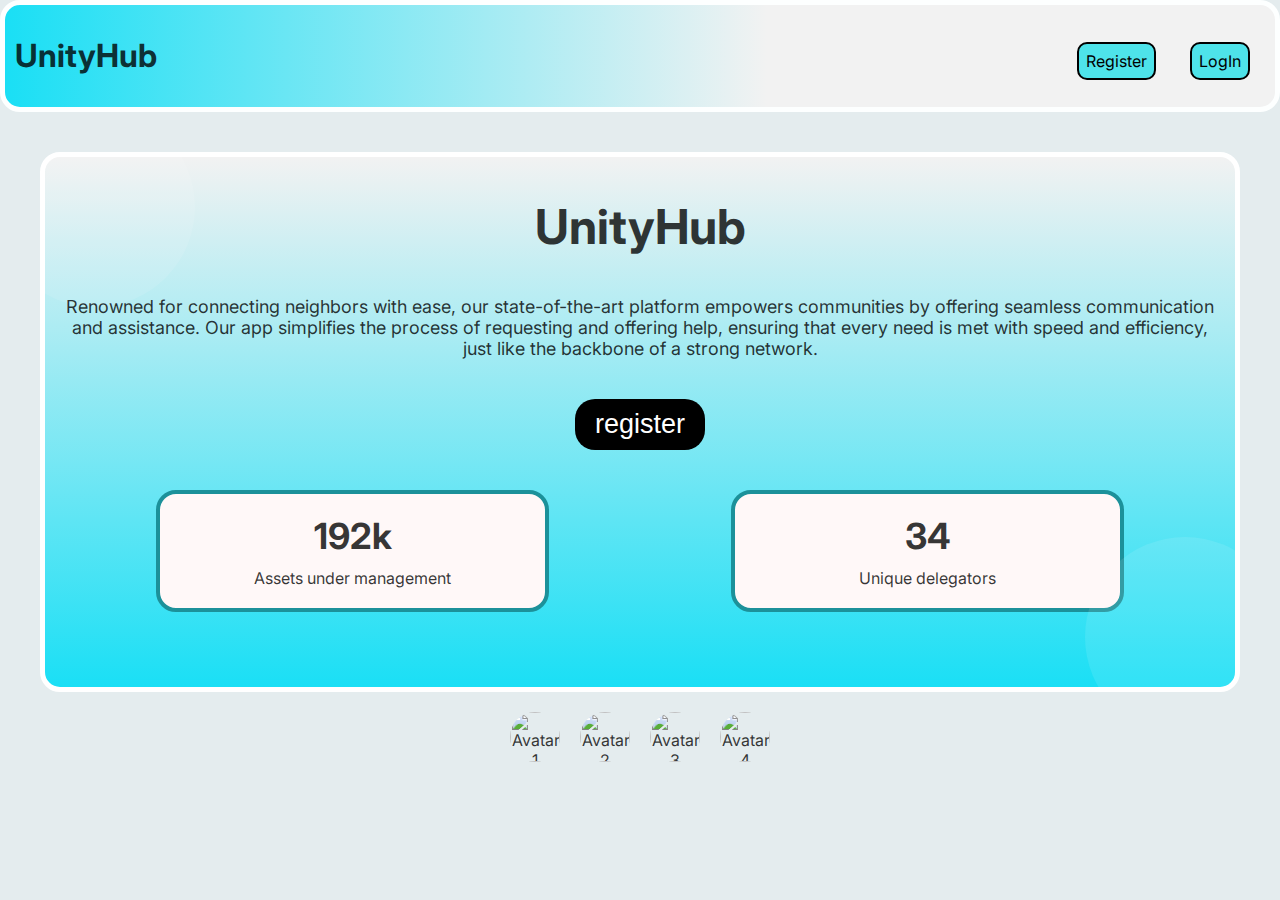
==== index.html @ 8258f19d "version 1.0" ====
<html lang="en">
  <head>
    <meta charset="utf-8" />
    <meta content="width=device-width, initial-scale=1.0" name="viewport" />
    <title>NixtNode</title>
    <link
      href="https://cdnjs.cloudflare.com/ajax/libs/font-awesome/5.15.3/css/all.min.css"
      rel="stylesheet"
    />
    <link
      href="https://fonts.googleapis.com/css2?family=Inter:wght@400;700&amp;display=swap"
      rel="stylesheet"
    />
    <style>
      body {
        margin: 0;
        font-family: "Inter", sans-serif;
        background-color: #d9e4e7b5;
        color: #000000cb;
      }
      .container {
        max-width: 1200px;
        margin: 0 auto;
        padding: 20px;
        text-align: center;
      }
      .header {
       background: linear-gradient(180deg, #f2f2f2 0%, #1adff5 100%);
         border-radius: 20px;
        padding: 40px 20px;
        position: relative;
        overflow: hidden;
        height: 450px;
        border: 5px solid rgb(255, 255, 255);
      }
      .header::before {
        content: "";
        position: absolute;
        top: -50px;
        left: -50px;
        width: 200px;
        height: 200px;
        background: rgba(255, 255, 255, 0.1);
        border-radius: 50%;
        z-index: 1;
      }
      .header::after {
        content: "";
        position: absolute;
        bottom: -50px;
        right: -50px;
        width: 200px;
        height: 200px;
        background: rgba(255, 255, 255, 0.1);
        border-radius: 50%;
        z-index: 1;
      }
      .header p {
        font-size: 18px;
        margin: 40px 0;
        z-index: 2;
        position: relative;
      }
      .header .btn {
        background-color: #000000;
        color: #ffffff;
        padding: 10px 20px;
        border: none;
        border-radius: 20px;
        cursor: pointer;
        z-index: 2;
        position: relative;

      }
      .stats {
        display: flex;
        justify-content: space-around;
        margin-top: 40px;
        z-index: 1;

      }
      .stat {
        background-color: #fff8f8;
        border-radius: 20px;
        padding: 20px;
        width: 30%;
        position: relative;
        display: inline;
        transition-delay: 1s;
        transition: transform 0.5s ease;
        border: 4px solid rgb(28, 145, 154);
      }
      .stat:hover{
        transform: scale(1.1);
        border: 4px solid rgb(28, 145, 154);
      
      }

      .stat h2 {
        font-size: 36px;
        margin: 0;
      }
      .stat p {
        font-size: 16px;
        margin: 10px 0 0;
      }
      .avatars {
        display: flex;
        justify-content: center;
        margin-top: 20px;
      }
      .avatar {
        width: 50px;
        height: 50px;
        border-radius: 50%;
        overflow: hidden;
        margin: 0 10px;
      }
      .avatar img {
        width: 100%;
        height: 100%;
        object-fit: cover;
      }
      nav {
        display: flex;
        justify-content: space-between;
        padding: 10px;
        background: linear-gradient(-90deg, #f2f2f2 40%, #1adff5 100%);
        border-radius: 20px;
        margin-bottom: 20px;
        border: 5px solid rgb(253, 255, 255); 
      }
      
      nav a {
        color: #000000;
        text-decoration: none;
        margin: 0 15px;
        font-size: 16px;
        border-radius: 10px;
        border: 2px solid black;
        padding: 7px;
        background-color: #4ee3ea;
        animation-delay: 1s;
        transition: transform 0.3s ease, background-color 0.3s ease;
        display: inline-block;
      }
      nav a:hover{
        background-color: #f8f8f8;
        transform: scale(1.1);
       
      }
      .link-header{
        padding-left: 10%;
        padding-top: 3vh;
      }
      a{
        color: #ffffff;
        text-decoration: none;
        font-size: 3vh;
      }
    </style>
  </head>
  <body>
    <nav>
        <div><h1>UnityHub</h1></div>
        <div class="link-header">
      <a href="register.html"> Register </a>
      <a href="login.html">LogIn </a></div>
      
    </nav>
    <div class="container">
      <div class="header">
        <h1
          style="
            font-size: 48px;
            font-weight: 700;
            margin: 0;
            z-index: 2;
            position: relative;
          "
        >
        UnityHub
        </h1>
        <p></p>
        <p>
            Renowned for connecting neighbors with ease, our state-of-the-art platform empowers communities by offering seamless communication and assistance. Our app simplifies the process of requesting and offering help, ensuring that every need is met with speed and efficiency, just like the backbone of a strong network.
        </p>
        <button class="btn"><a href="register.html">register</a></button>

        <div class="stats">
            <div class="stat">
              <h2>192k</h2>
              <p>Assets under management</p>
            </div>
            <div class="stat">
              <h2>34</h2>
              <p>Unique delegators</p>
            </div>
          </div>
      </div>
    
      <div class="avatars">
        <div class="avatar">
          <img
            alt="Avatar 1"
            height="50"
            src="https://storage.googleapis.com/a1aa/image/YpZbEslp7d50JRpPnFIhAvWHk45fzabl9lHYoCTRlb0sKDfTA.jpg"
            width="50"
          />
        </div>
        <div class="avatar">
          <img
            alt="Avatar 2"
            height="50"
            src="https://storage.googleapis.com/a1aa/image/VLTTLhYpcE6PDVCnpQMB3tWEheu7GEC6YPXGmY0p4SDsKDfTA.jpg"
            width="50"
          />
        </div>
        <div class="avatar">
          <img
            alt="Avatar 3"
            height="50"
            src="https://storage.googleapis.com/a1aa/image/FrvPGf0C5OQwe0ZxzgQeCm58NmEOO09j2yeBemlSLWngqywfE.jpg"
            width="50"
          />
        </div>
        <div class="avatar">
          <img
            alt="Avatar 4"
            height="50"
            src="https://storage.googleapis.com/a1aa/image/b6CBvbf2RRVpVSi0Shc5GFM5lGkYQqleapJd3la05VcWVGenA.jpg"
            width="50"
          />
        </div>
      </div>
    </div>
  </body>
</html>
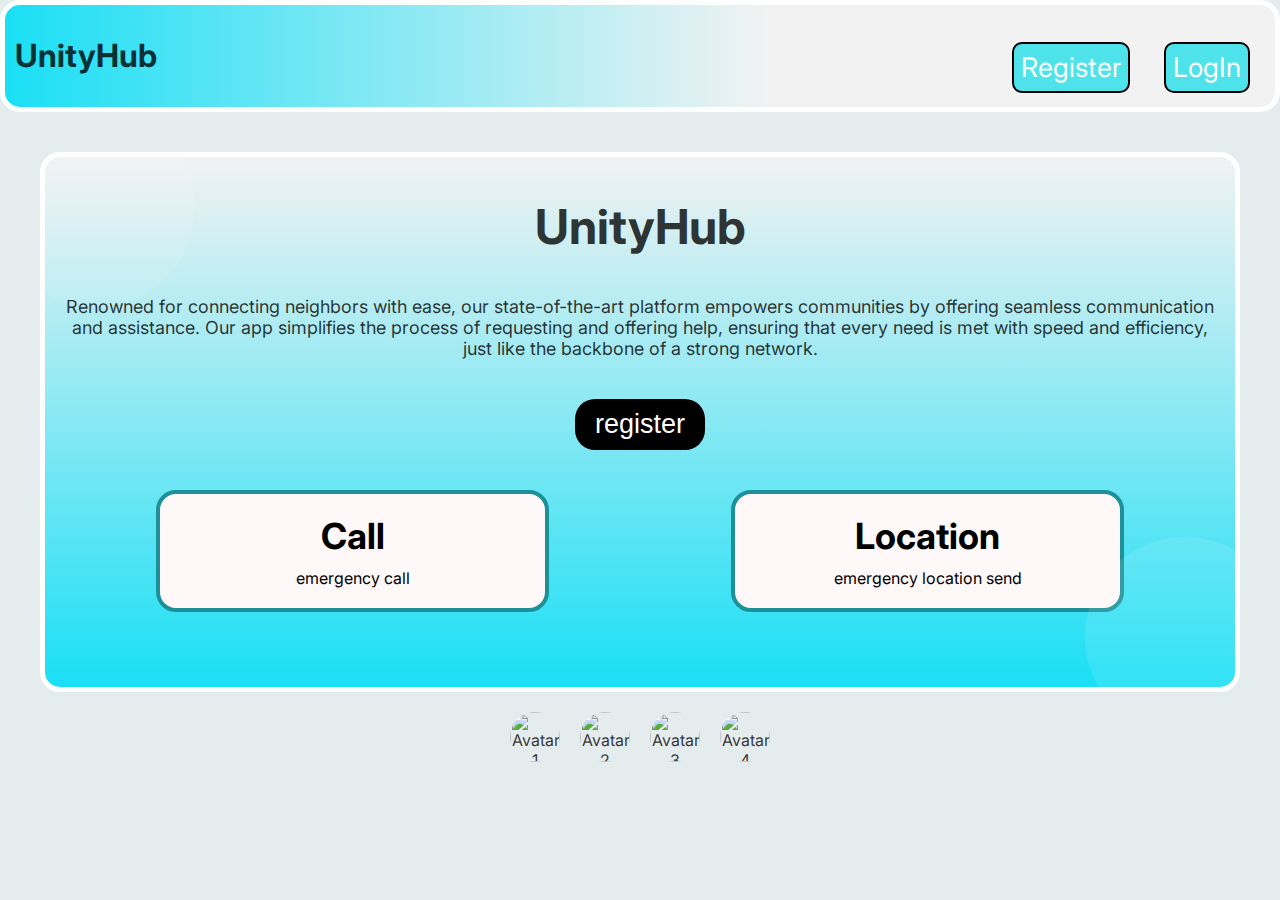
==== commit b9683d1d: "add emergency service and ad" ====
--- a/index.html
+++ b/index.html
@@ -153,10 +153,16 @@
         padding-left: 10%;
         padding-top: 3vh;
       }
-      a{
+      a:not(#stat1){
         color: #ffffff;
         text-decoration: none;
         font-size: 3vh;
+      }
+      
+      #stat1
+      {
+        text-decoration: none;
+        color: #000000;
       }
     </style>
   </head>
@@ -187,17 +193,19 @@
         </p>
         <button class="btn"><a href="register.html">register</a></button>
 
+        <a href="emergency.html" id="stat1">
         <div class="stats">
             <div class="stat">
-              <h2>192k</h2>
-              <p>Assets under management</p>
+              <h2>Call</h2>
+              <p>emergency call</p>
             </div>
             <div class="stat">
-              <h2>34</h2>
-              <p>Unique delegators</p>
+              <h2>Location</h2>
+              <p>emergency location send</p>
             </div>
           </div>
       </div>
+    </a>
     
       <div class="avatars">
         <div class="avatar">
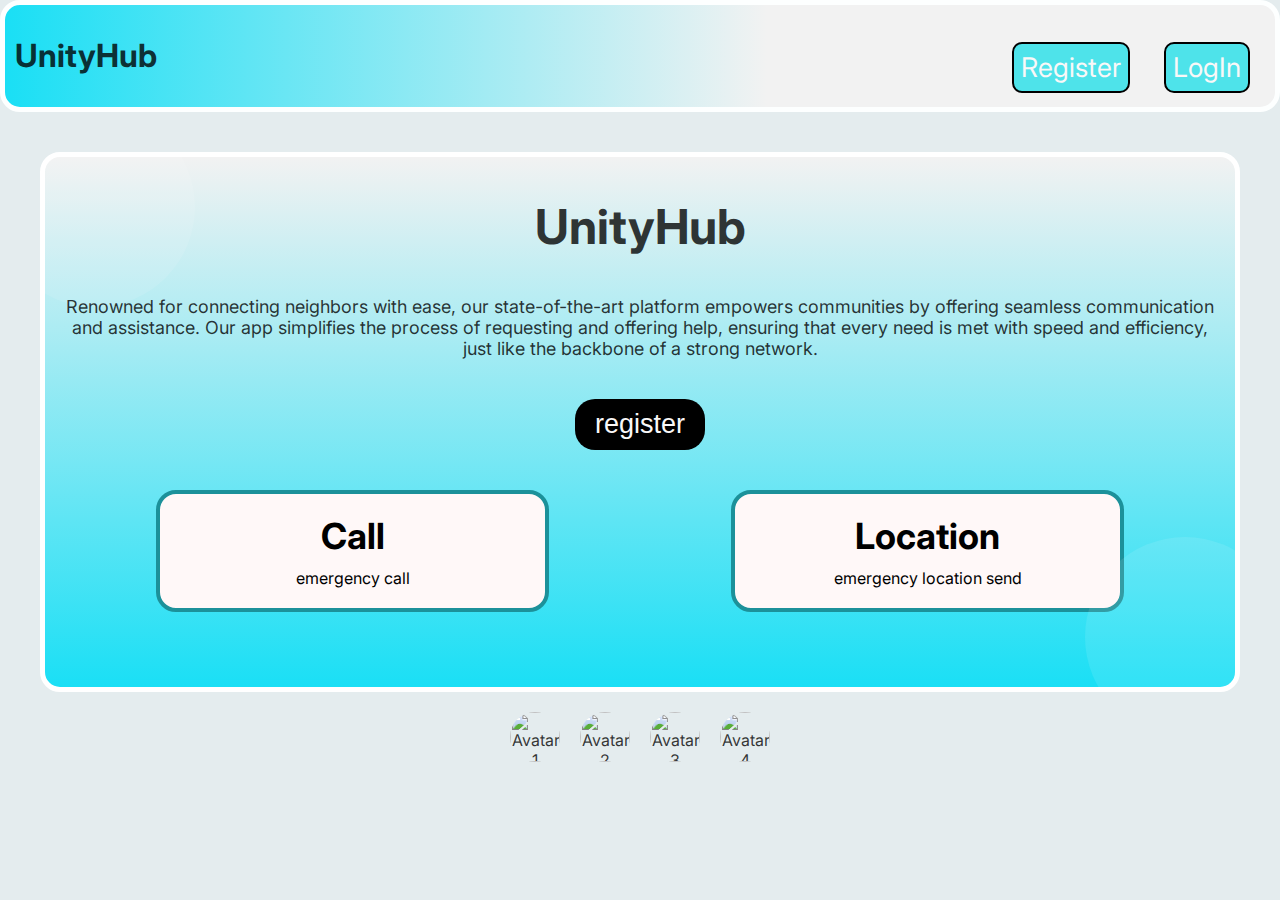
==== commit 404d23c1: "upload ad/job popup with ad pop up" ====
--- a/index.html
+++ b/index.html
@@ -154,7 +154,7 @@
         padding-top: 3vh;
       }
       a:not(#stat1){
-        color: #ffffff;
+        color: #f9f8f8;
         text-decoration: none;
         font-size: 3vh;
       }
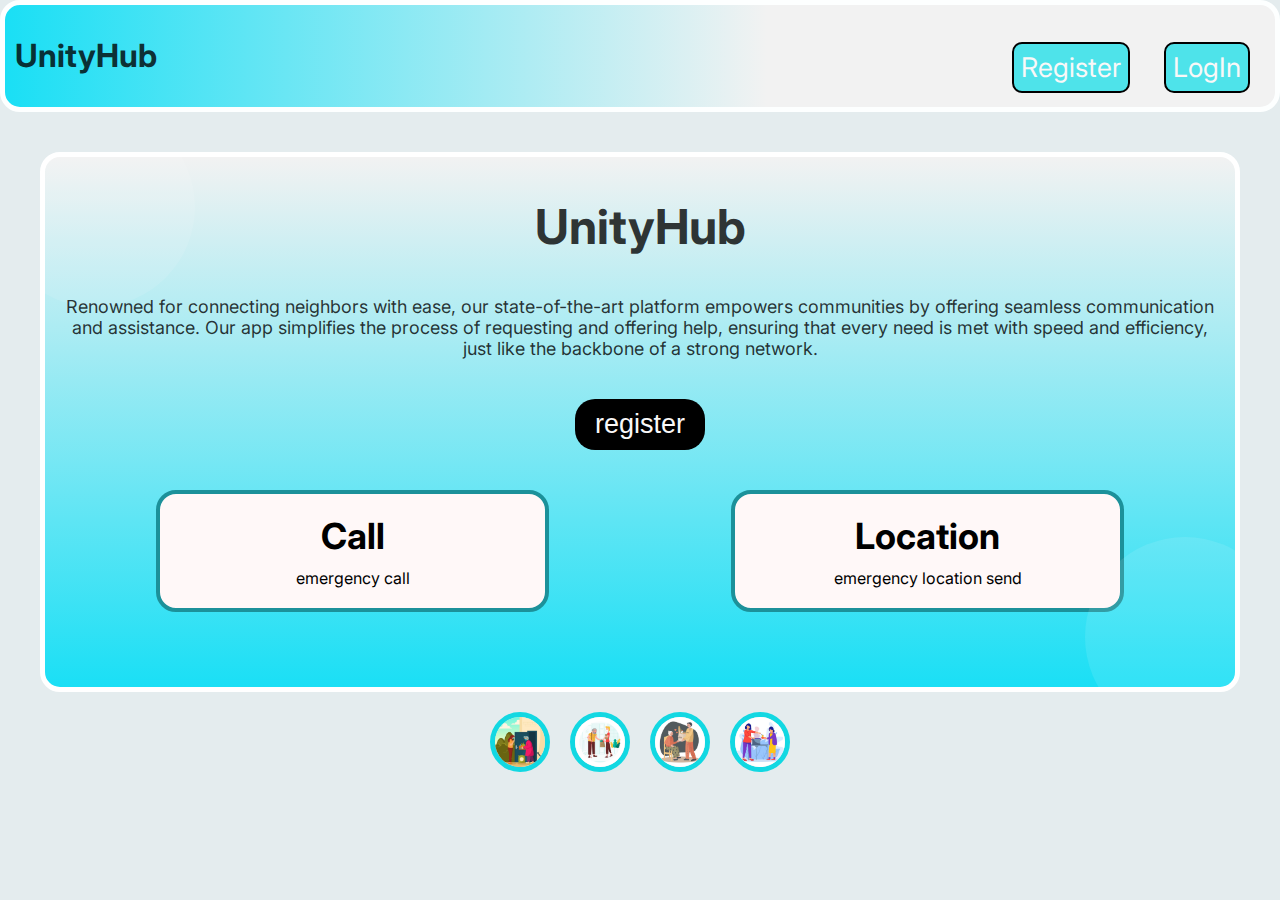
==== commit 6947adb0: "Updated the query file" ====
--- a/index.html
+++ b/index.html
@@ -115,6 +115,7 @@
         border-radius: 50%;
         overflow: hidden;
         margin: 0 10px;
+        border: 5px solid rgb(18, 216, 226);
       }
       .avatar img {
         width: 100%;
@@ -212,7 +213,7 @@
           <img
             alt="Avatar 1"
             height="50"
-            src="https://storage.googleapis.com/a1aa/image/YpZbEslp7d50JRpPnFIhAvWHk45fzabl9lHYoCTRlb0sKDfTA.jpg"
+            src="./avtar1.png"
             width="50"
           />
         </div>
@@ -220,7 +221,7 @@
           <img
             alt="Avatar 2"
             height="50"
-            src="https://storage.googleapis.com/a1aa/image/VLTTLhYpcE6PDVCnpQMB3tWEheu7GEC6YPXGmY0p4SDsKDfTA.jpg"
+            src="avtar2.png"
             width="50"
           />
         </div>
@@ -228,7 +229,7 @@
           <img
             alt="Avatar 3"
             height="50"
-            src="https://storage.googleapis.com/a1aa/image/FrvPGf0C5OQwe0ZxzgQeCm58NmEOO09j2yeBemlSLWngqywfE.jpg"
+            src="avtar3.png"
             width="50"
           />
         </div>
@@ -236,7 +237,7 @@
           <img
             alt="Avatar 4"
             height="50"
-            src="https://storage.googleapis.com/a1aa/image/b6CBvbf2RRVpVSi0Shc5GFM5lGkYQqleapJd3la05VcWVGenA.jpg"
+            src="avtar4.png"
             width="50"
           />
         </div>
